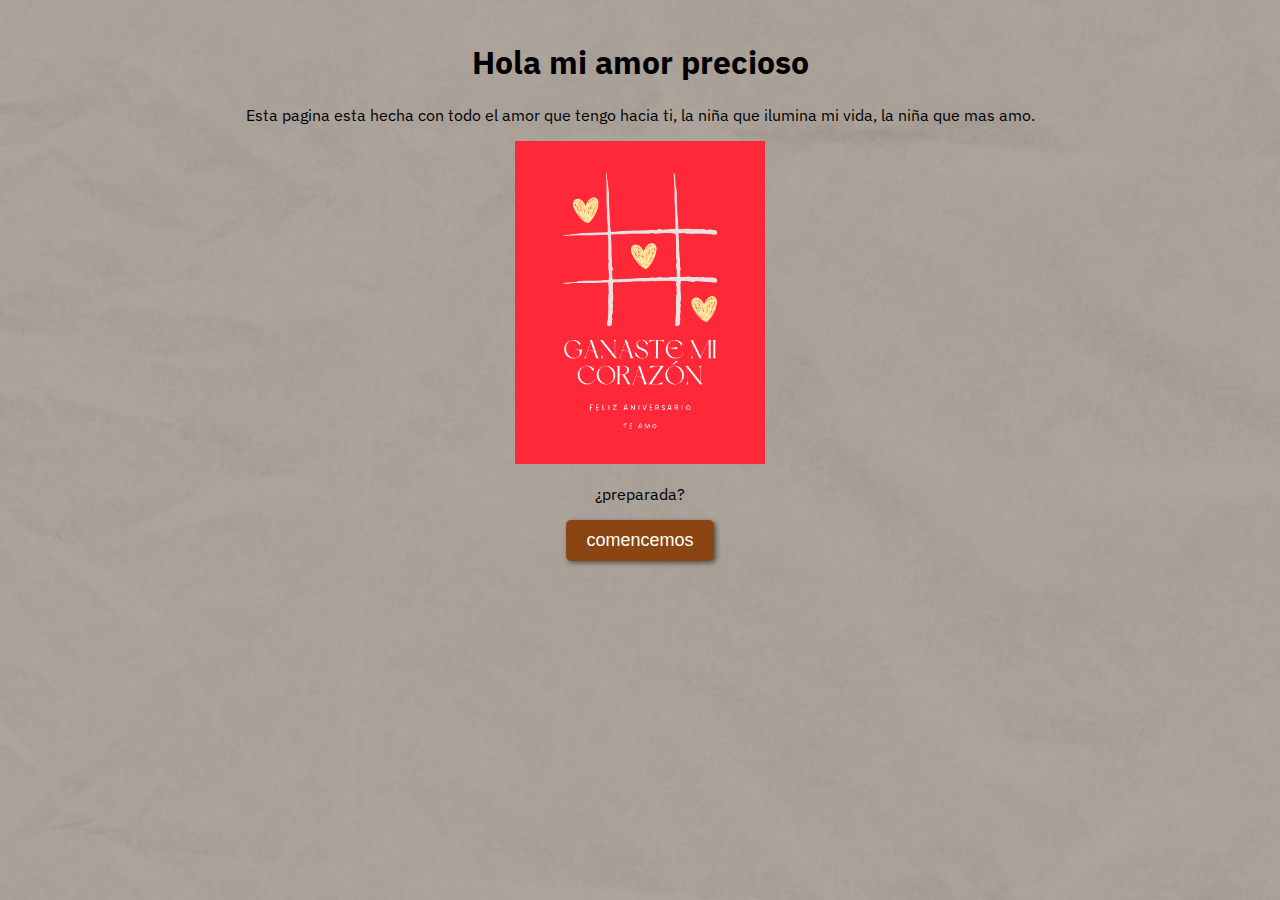
==== index.html @ 9cf04114 "first" ====
<!DOCTYPE html>
<html lang="es">
  <head>
    <meta charset="UTF-8" />
    <meta name="viewport" content="width=device-width, initial-scale=1.0" />
    <title>Página con Imagen de Fondo</title>
    <link rel="stylesheet" href="./css/style.css" />
  </head>
  <body>
    <div class="contenido">
      <h1>Hola mi amor precioso</h1>
      <p>
        Esta pagina esta hecha con todo el amor que tengo hacia ti, la niña que
        ilumina mi vida, la niña que mas amo.
      </p>
      <img style="width: 250px" src="./img/cor.png" alt="" />
      <p>¿preparada?</p>
      <a href="./carta1.html"><button>comencemos</button></a>
    </div>
  </body>
</html>
---- css/style.css ----
@import url("https://fonts.googleapis.com/css2?family=IBM+Plex+Sans:ital,wght@1,300&display=swap");
body {
  margin: 0;
  padding: 0;
  background-image: url("../img/fondo.png");
  background-size: cover;
  background-position: center;
  font-family: Arial, sans-serif;
  color: #ffffff;
  overflow: hidden;
}

.contenido {
  padding: 20px;
  text-align: center;
  color: black;
  font-family: "IBM Plex Sans", sans-serif;
}
button {
  background-color: #8b4513; /* Color marrón vintage */
  color: #ffffff; /* Color del texto */
  padding: 10px 20px;
  font-size: 18px;
  border: none;
  border-radius: 5px;
  cursor: pointer;
  /* Agrega sombra para resaltar el botón */
  box-shadow: 2px 2px 5px rgba(0, 0, 0, 0.5);
}

button:hover {
  background-color: #cd853f; /* Cambia el color al pasar el ratón sobre el botón */
}

.corazon {
  position: absolute;
  background-color: red;
  height: 10px;
  width: 10px;
  transform: rotate(-45deg);
  animation: caer 5s linear infinite;
}

@keyframes caer {
  to {
    transform: translateY(100vh) rotate(-45deg);
  }
}
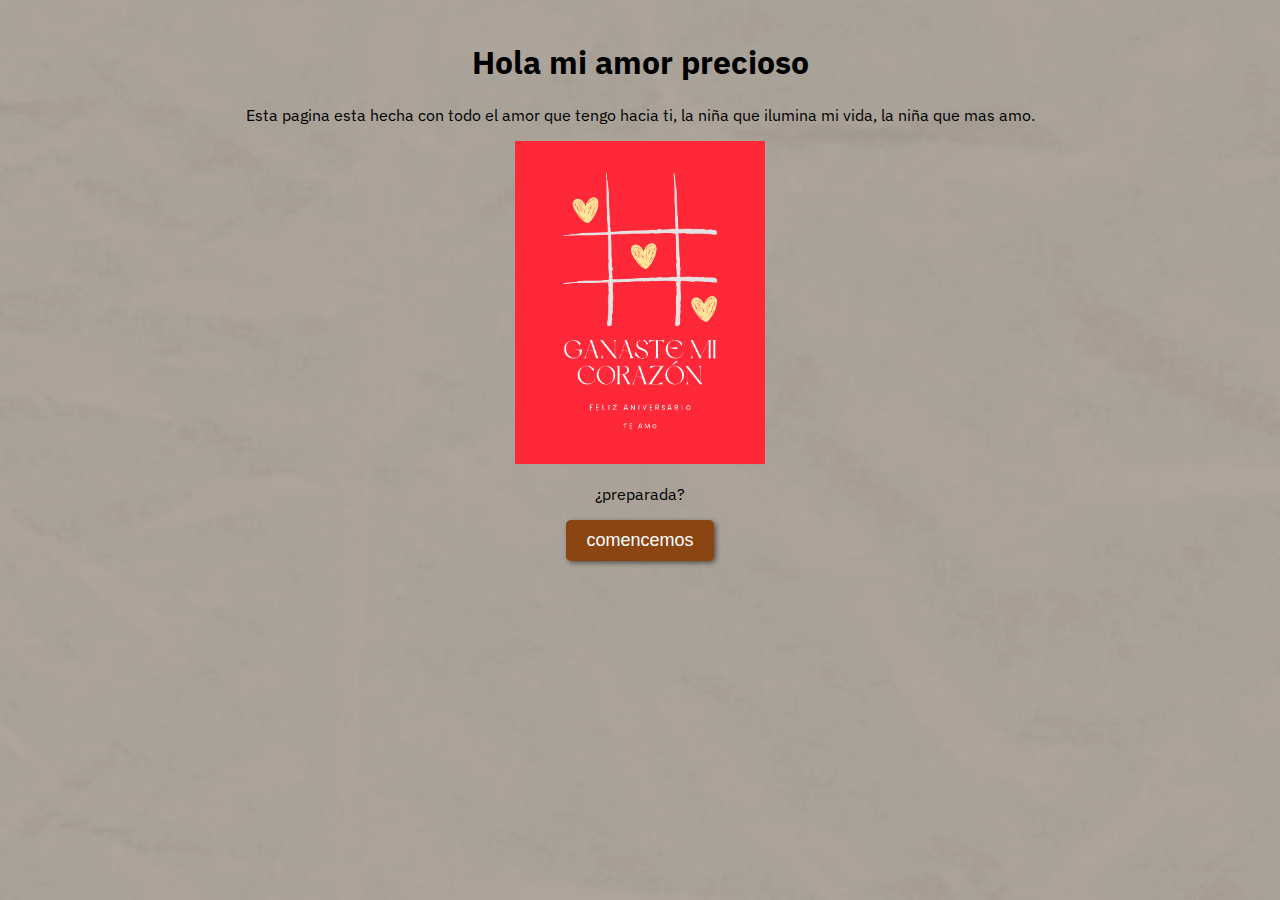
==== commit 6c7bc0a9: "thrird" ====
--- a/index.html
+++ b/index.html
@@ -3,7 +3,7 @@
   <head>
     <meta charset="UTF-8" />
     <meta name="viewport" content="width=device-width, initial-scale=1.0" />
-    <title>Página con Imagen de Fondo</title>
+    <title>❤️Feliz aniversario ❤️</title>
     <link rel="stylesheet" href="./css/style.css" />
   </head>
   <body>
--- a/css/style.css
+++ b/css/style.css
@@ -2,7 +2,7 @@
 body {
   margin: 0;
   padding: 0;
-  background-image: url("../img/fondo.png");
+  background-image: url("../img/fondo.webp");
   background-size: cover;
   background-position: center;
   font-family: Arial, sans-serif;
